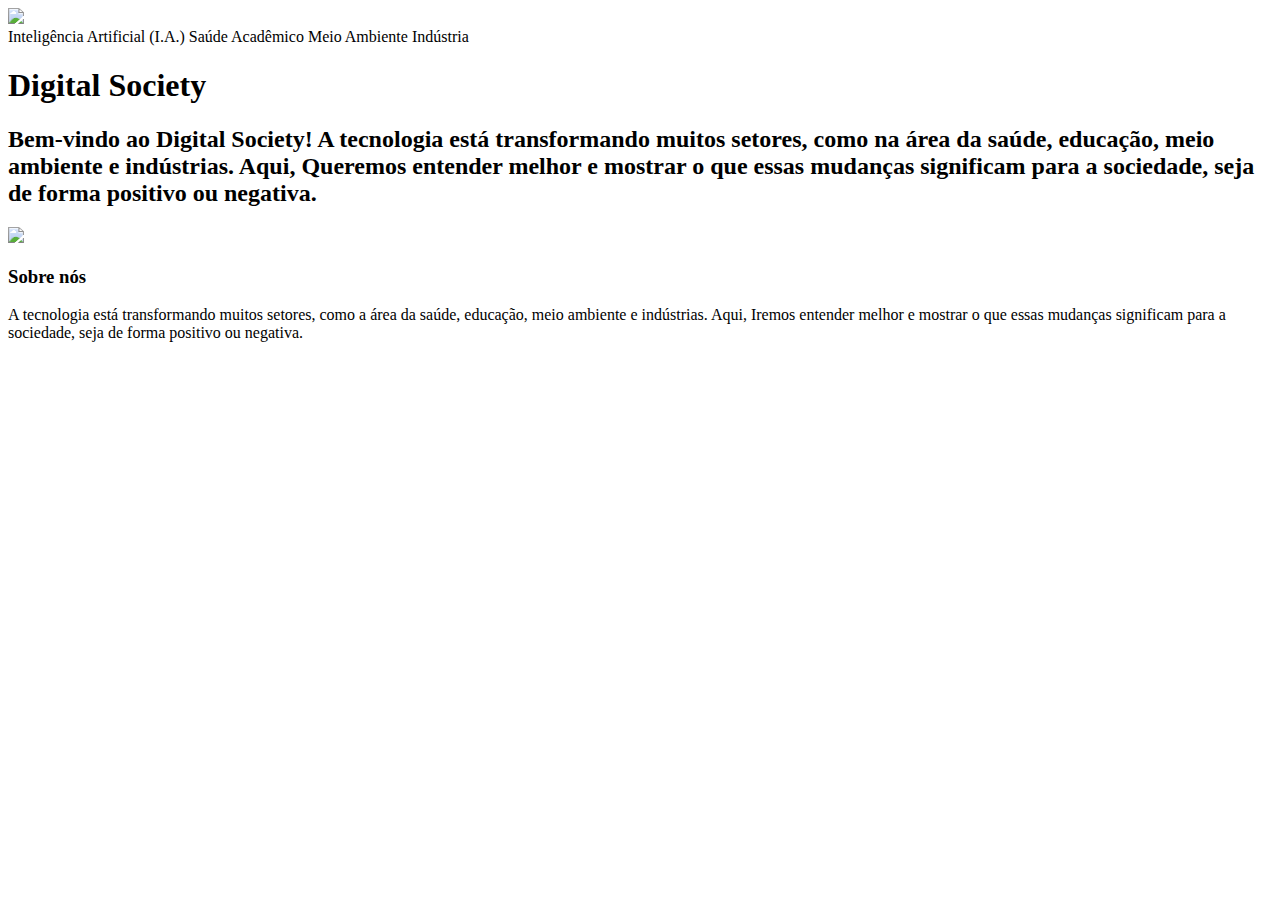
==== index.html @ 05af92c6 "Create index.html" ====
<!DOCTYPE html>
<html lang="pt-BR">

<head>
  <meta charset="UTF-8">
  <meta name="viewport" content="width=device-width, initial-scale=1.0">
  <meta name="description" content="">
  <title>Projeto do ano letivo</title>
  <link rel="stylesheet" type="text/css" href="style.css">
</head>

<body>
  <header class="cabecalho">
    <img class="cabecalho-imagem" src="Logo png.png">
    <nav class="cabecalho-menu">
      <a class="cabecalho-menu-item">Inteligência Artificial (I.A.)</a>
      <a class="cabecalho-menu-item">Saúde</a>
      <a class="cabecalho-menu-item">Acadêmico</a>
      <a class="cabecalho-menu-item">Meio Ambiente</a>
      <a class="cabecalho-menu-item">Indústria</a>
    </nav>
  </header>

  <main class="conteudo">
    <section class="conteudo-principal">
      <div class="conteudo-principal-escrito">
        <h1 class="conteudo-principal-escrito-titulo">Digital Society</h1>
        <h2 class="conteudo-principal-escrito-subtitulo">Bem-vindo ao Digital Society! A tecnologia está transformando muitos setores, como na área da saúde, educação, meio ambiente e indústrias. Aqui, Queremos entender melhor e mostrar o que essas mudanças significam para a sociedade, seja de forma positivo ou negativa.
        </h2>
    </div>
      <img class="conteudo-principal-imagem" src="wall-e png.png">
    </section>

    <section class="conteudo-secundario">
      <h3 class="conteudo-secundario-titulo">Sobre nós</h3>
      <p class="conteudo-secundario-paragrafo">A tecnologia está transformando muitos setores, como a área da saúde, educação, meio ambiente e indústrias. Aqui, Iremos entender melhor e mostrar o que essas mudanças significam para a sociedade, seja de forma positivo ou negativa.
      </p>
  </main>

  <footer class="rodape">
  </footer>
</body>

</html>
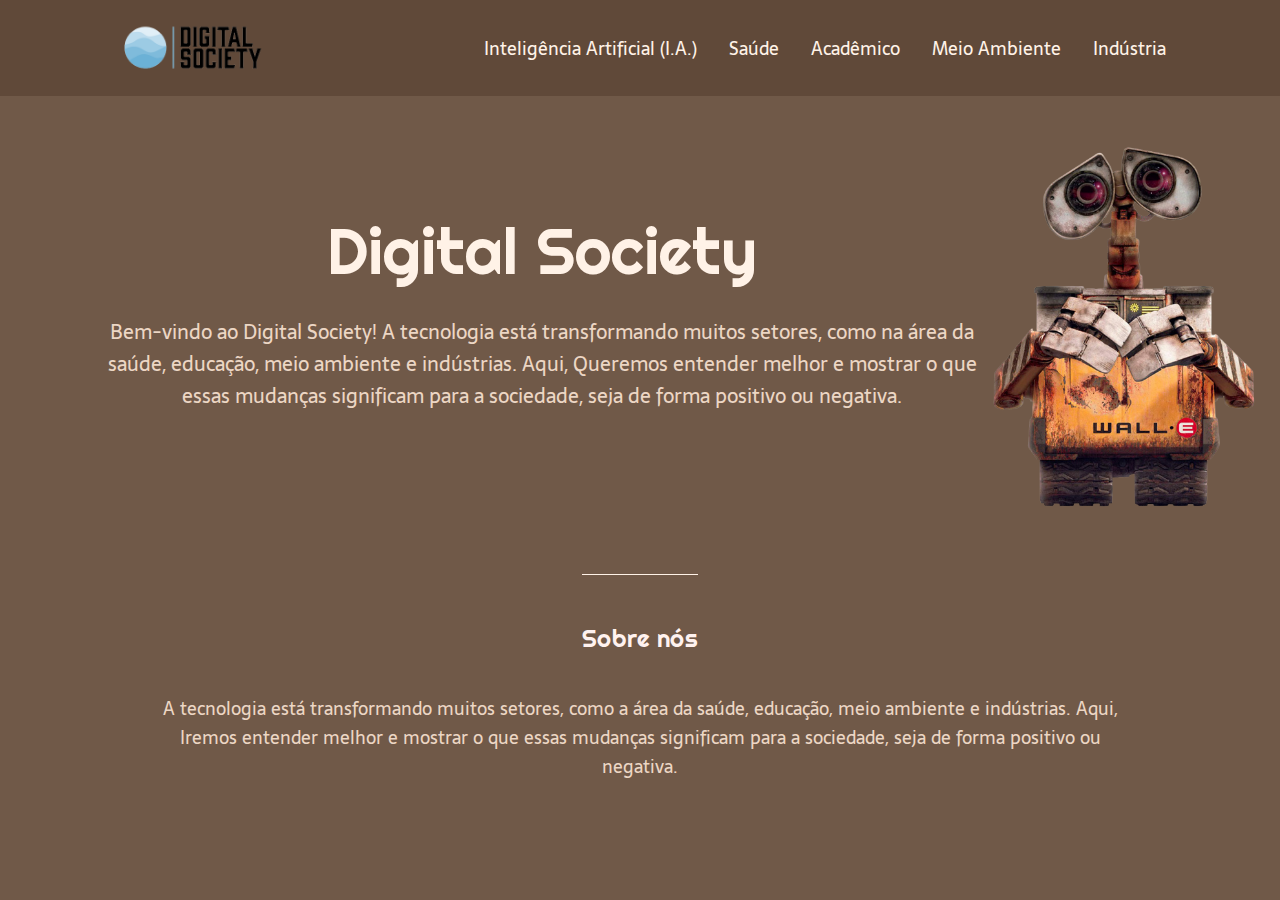
==== commit 267e075f: "Update index.html" ====
--- a/index.html
+++ b/index.html
@@ -7,6 +7,7 @@
   <meta name="description" content="">
   <title>Projeto do ano letivo</title>
   <link rel="stylesheet" type="text/css" href="style.css">
+  <link rel="icon" href="icon.png">
 </head>
 
 <body>
--- a/style.css
+++ b/style.css
@@ -0,0 +1,108 @@
+@import url('https://fonts.googleapis.com/css2?family=Righteous&family=Sarala:wght@400;700&display=swap');
+
+* {
+  margin: 0px;
+  padding: 0px;
+  box-sizing: border-box;
+  text-decoration: none;
+}
+
+body {
+  font-size: 100%;
+  background-color: hsl(26, 22%, 36%);
+  width: 100%;
+}
+
+.cabecalho {
+  display: flex;
+  flex-direction: row;
+  align-items: center;
+  justify-content: space-around;
+  padding: 10px;
+  background-color: hsl(25, 25%, 30%);
+}
+
+.cabecalho-imagem {
+  height: 76px;
+}
+
+.cabecalho-menu {
+  display: flex;
+  gap: 32px;
+}
+
+.cabecalho-menu-item {
+  font-family: 'Sarala', sans-serif;
+  color: #FFF2E7;
+  font-weight: 400;
+  font-size: 18px;
+}
+
+.conteudo {
+  margin-bottom: 48px;
+}
+
+.conteudo-principal {
+  display: flex;
+  flex-direction: row;
+  align-items: center;
+  justify-content: space-around;
+}
+
+.conteudo-principal-escrito {
+  display: flex;
+  flex-direction: column;
+  gap: 25px;
+  padding-left: 100px;
+}
+
+.conteudo-principal-escrito-titulo {
+  text-align: center;
+  font-family: 'Righteous', cursive;
+  font-weight: 400;
+  font-size: 64px;
+  color: #FFF2E7;
+}
+
+.conteudo-principal-escrito-subtitulo {
+  width: 68ch;
+  text-align: center;
+  font-family: 'Sarala', sans-serif;
+  font-weight: 400;
+  font-size: 20px;
+  color: #ECD6C4;
+}
+
+.conteudo-principal-imagem {
+  height: 430px;
+  position: relative;
+  padding-top: 50px;
+  padding-right: 75px;
+}
+
+.conteudo-secundario {
+  display: flex;
+  flex-direction: column;
+  align-items: center;
+  gap: 24px;
+  margin-top: 48px;
+}
+
+.conteudo-secundario-titulo {
+  border-top: 0.4px solid #FFF2E7;
+  padding-top: 48px;
+  font-family: 'Righteous', cursive;
+  font-weight: 400;
+  font-size: 24px;
+  color: #FFF2EF;
+  margin-bottom: 16px;
+}
+
+.conteudo-secundario-paragrafo {
+  width: 90ch;
+  text-align: center;
+  font-family: 'Sarala', sans-serif;
+  font-weight: 300;
+  font-size: 18px;
+  color: #ECD6C4
+}
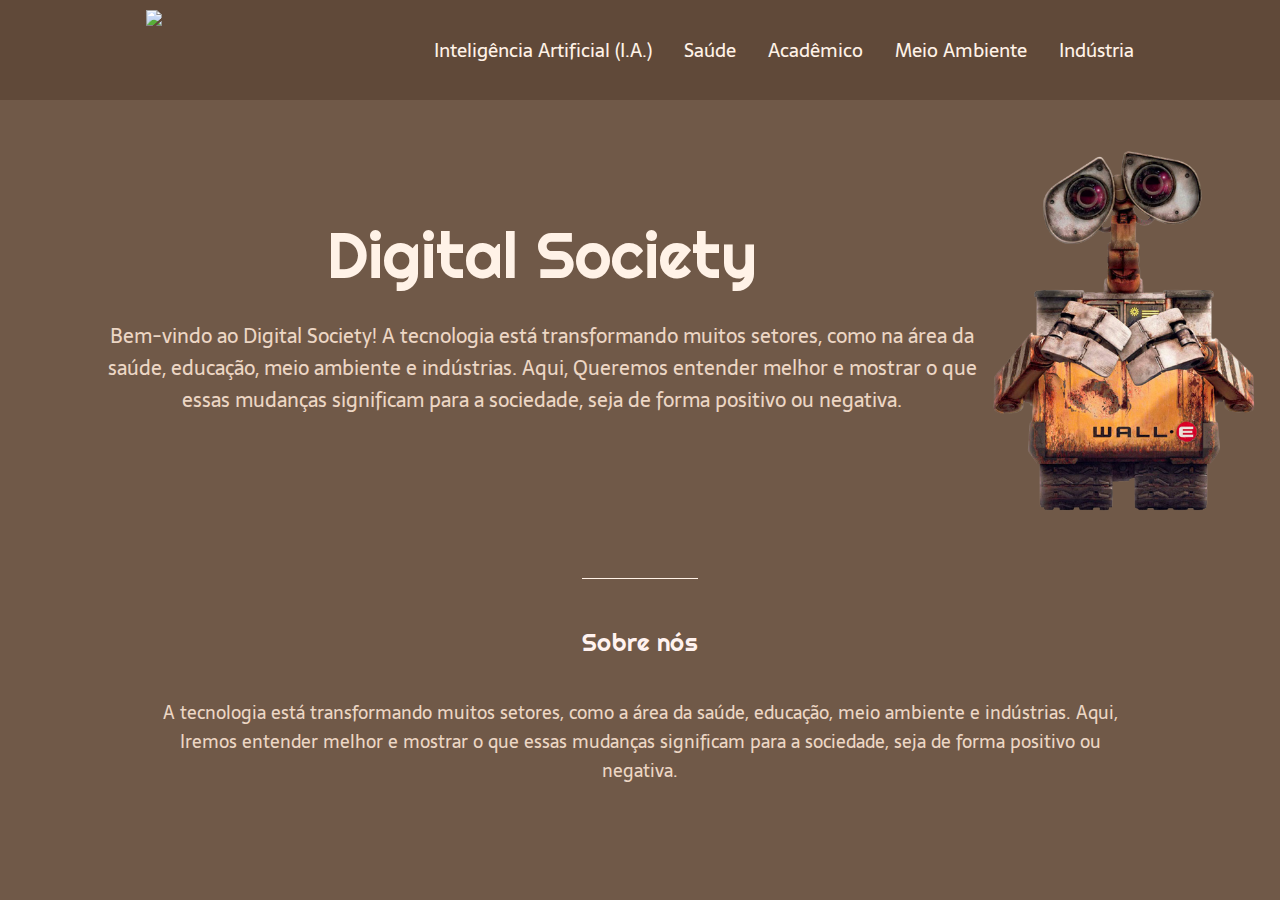
==== commit 469f241e: "Update index.html" ====
--- a/index.html
+++ b/index.html
@@ -8,13 +8,14 @@
   <title>Projeto do ano letivo</title>
   <link rel="stylesheet" type="text/css" href="style.css">
   <link rel="icon" href="icon.png">
+
 </head>
 
 <body>
   <header class="cabecalho">
-    <img class="cabecalho-imagem" src="Logo png.png">
+    <img class="cabecalho-imagem" href="index.html" src="logoazulpng.png">
     <nav class="cabecalho-menu">
-      <a class="cabecalho-menu-item">Inteligência Artificial (I.A.)</a>
+      <a class="cabecalho-menu-item" href="ia.html">Inteligência Artificial (I.A.)</a>
       <a class="cabecalho-menu-item">Saúde</a>
       <a class="cabecalho-menu-item">Acadêmico</a>
       <a class="cabecalho-menu-item">Meio Ambiente</a>
@@ -38,8 +39,6 @@
       </p>
   </main>
 
-  <footer class="rodape">
-  </footer>
 </body>
 
 </html>
--- a/style.css
+++ b/style.css
@@ -23,7 +23,7 @@
 }
 
 .cabecalho-imagem {
-  height: 76px;
+  height: 80px;
 }
 
 .cabecalho-menu {
@@ -35,7 +35,7 @@
   font-family: 'Sarala', sans-serif;
   color: #FFF2E7;
   font-weight: 400;
-  font-size: 18px;
+  font-size: 19px;
 }
 
 .conteudo {
@@ -106,3 +106,13 @@
   font-size: 18px;
   color: #ECD6C4
 }
+
+.conteudo-secundario-paragrafo2 {
+  width: 90ch;
+  display: flex;
+  text-align: justify;
+  font-family: 'Sarala', sans-serif;
+  font-weight: 300;
+  font-size: 18px;
+  color: #ECD6C4
+}
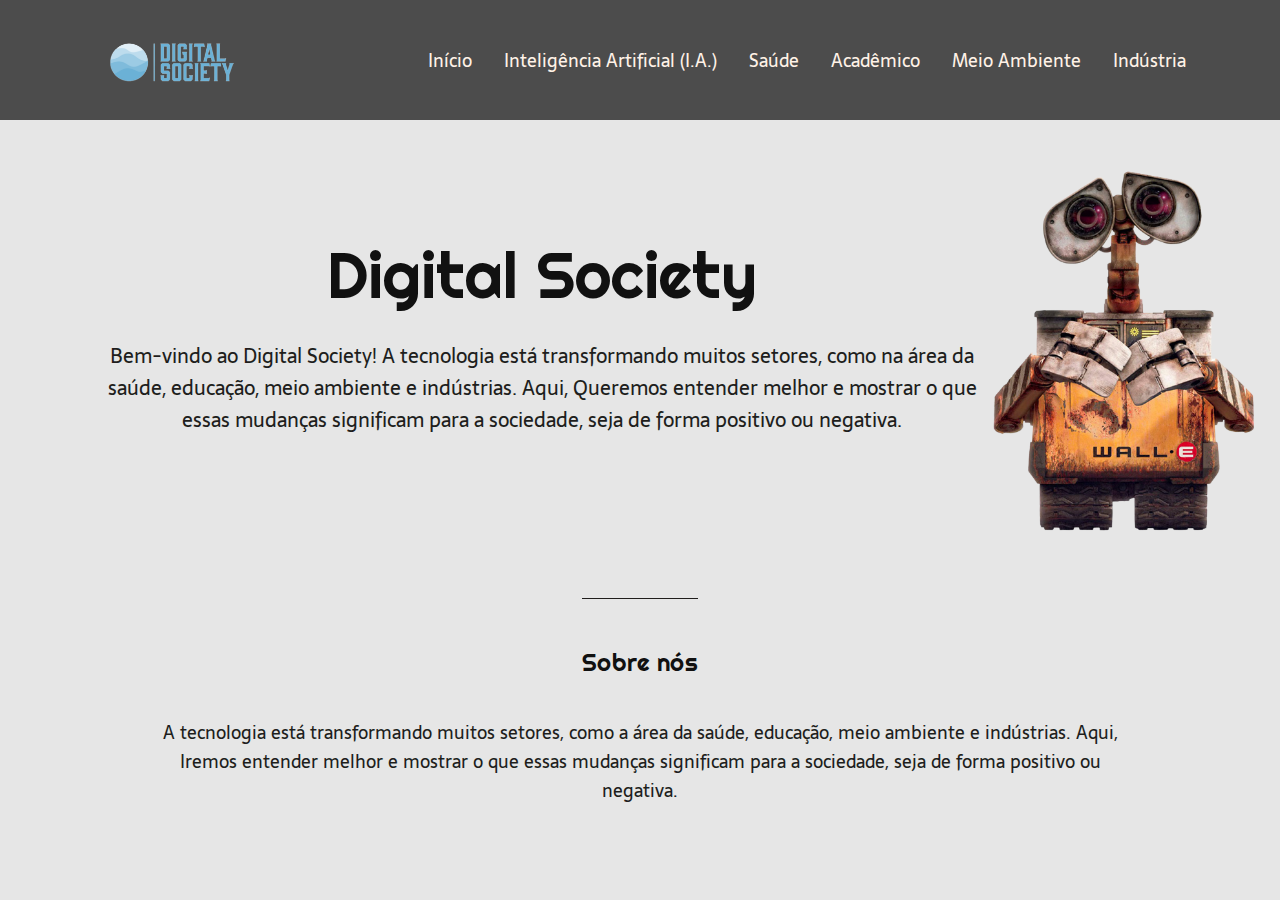
==== commit 0424619d: "Update index.html" ====
--- a/index.html
+++ b/index.html
@@ -15,6 +15,7 @@
   <header class="cabecalho">
     <img class="cabecalho-imagem" href="index.html" src="logoazulpng.png">
     <nav class="cabecalho-menu">
+      <a class="cabecalho-menu-item" href="index.html">Início</a>
       <a class="cabecalho-menu-item" href="ia.html">Inteligência Artificial (I.A.)</a>
       <a class="cabecalho-menu-item">Saúde</a>
       <a class="cabecalho-menu-item">Acadêmico</a>
--- a/style.css
+++ b/style.css
@@ -9,7 +9,7 @@
 
 body {
   font-size: 100%;
-  background-color: hsl(26, 22%, 36%);
+  background-color: #E6E6E6;
   width: 100%;
 }
 
@@ -19,11 +19,11 @@
   align-items: center;
   justify-content: space-around;
   padding: 10px;
-  background-color: hsl(25, 25%, 30%);
+  background-color: #4C4C4C;
 }
 
 .cabecalho-imagem {
-  height: 80px;
+  height: 100px;
 }
 
 .cabecalho-menu {
@@ -35,7 +35,7 @@
   font-family: 'Sarala', sans-serif;
   color: #FFF2E7;
   font-weight: 400;
-  font-size: 19px;
+  font-size: 18px;
 }
 
 .conteudo {
@@ -61,7 +61,7 @@
   font-family: 'Righteous', cursive;
   font-weight: 400;
   font-size: 64px;
-  color: #FFF2E7;
+  color: #111111;
 }
 
 .conteudo-principal-escrito-subtitulo {
@@ -70,7 +70,7 @@
   font-family: 'Sarala', sans-serif;
   font-weight: 400;
   font-size: 20px;
-  color: #ECD6C4;
+  color: #201e1c;
 }
 
 .conteudo-principal-imagem {
@@ -89,12 +89,12 @@
 }
 
 .conteudo-secundario-titulo {
-  border-top: 0.4px solid #FFF2E7;
+  border-top: 0.6px solid #201e1c;
   padding-top: 48px;
   font-family: 'Righteous', cursive;
   font-weight: 400;
   font-size: 24px;
-  color: #FFF2EF;
+  color: #111111;
   margin-bottom: 16px;
 }
 
@@ -104,7 +104,7 @@
   font-family: 'Sarala', sans-serif;
   font-weight: 300;
   font-size: 18px;
-  color: #ECD6C4
+  color: #201e1c
 }
 
 .conteudo-secundario-paragrafo2 {
@@ -116,3 +116,12 @@
   font-size: 18px;
   color: #ECD6C4
 }
+
+a:link {
+    text-decoration: none;
+   }
+   
+   a:hover {
+    text-decoration: underline;
+    color: #d3c7be;
+   }
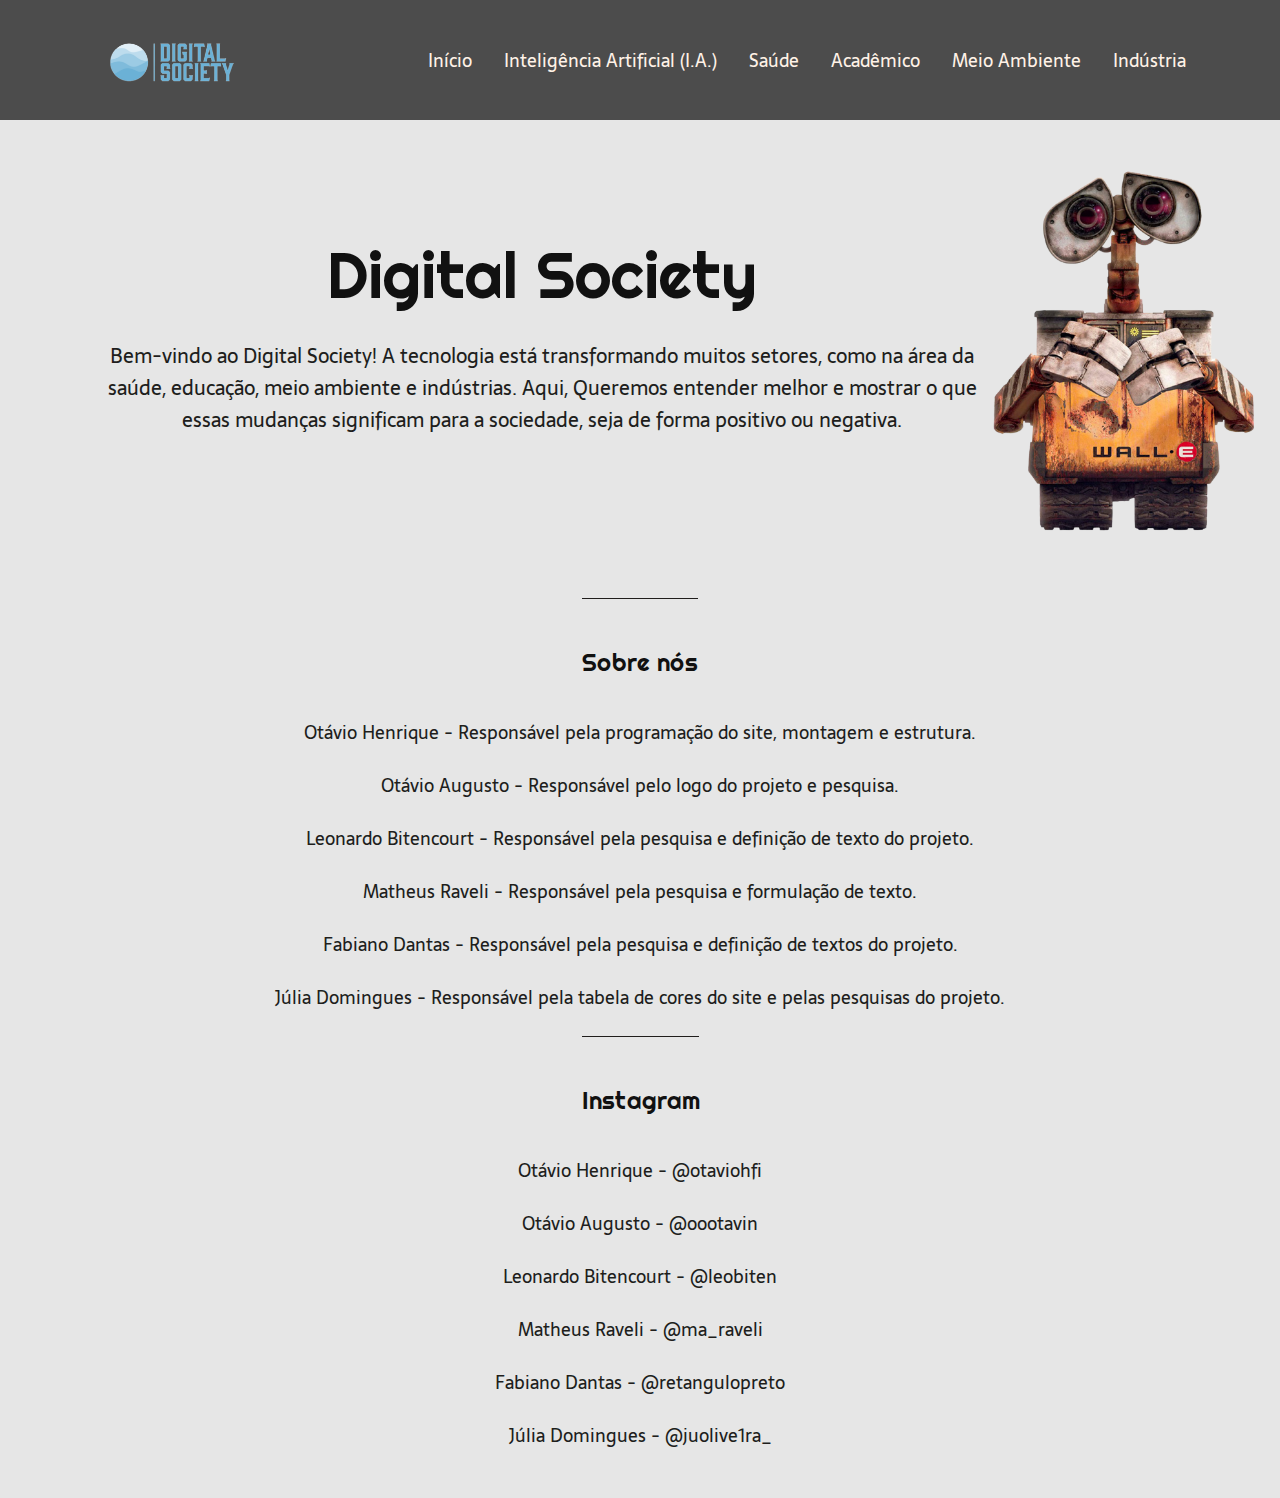
==== commit 24ade55c: "Update index.html" ====
--- a/index.html
+++ b/index.html
@@ -3,8 +3,7 @@
 
 <head>
   <meta charset="UTF-8">
-  <meta name="viewport" content="width=device-width, initial-scale=1.0">
-  <meta name="description" content="">
+  <meta name="viewport" content="width=device-width, initial-scale=1">
   <title>Projeto do ano letivo</title>
   <link rel="stylesheet" type="text/css" href="style.css">
   <link rel="icon" href="icon.png">
@@ -36,8 +35,19 @@
 
     <section class="conteudo-secundario">
       <h3 class="conteudo-secundario-titulo">Sobre nós</h3>
-      <p class="conteudo-secundario-paragrafo">A tecnologia está transformando muitos setores, como a área da saúde, educação, meio ambiente e indústrias. Aqui, Iremos entender melhor e mostrar o que essas mudanças significam para a sociedade, seja de forma positivo ou negativa.
-      </p>
+      <p class="conteudo-secundario-paragrafo"><strong>Otávio Henrique</strong> - Responsável pela programação do site, montagem e estrutura.​</p>
+      <p class="conteudo-secundario-paragrafo"><strong>Otávio Augusto</strong> - Responsável pelo logo do projeto e pesquisa.​​</p>
+      <p class="conteudo-secundario-paragrafo"><strong>Leonardo Bitencourt</strong> - Responsável pela pesquisa e definição de texto do projeto.​​</p>
+      <p class="conteudo-secundario-paragrafo"><strong>Matheus Raveli</strong> - Responsável pela pesquisa e formulação de texto.​</p>
+      <p class="conteudo-secundario-paragrafo"><strong>Fabiano Dantas</strong> - Responsável pela pesquisa e definição de textos do projeto.​​</p>
+      <p class="conteudo-secundario-paragrafo"><strong>Júlia Domingues</strong> - Responsável pela tabela de cores do site e pelas pesquisas do projeto.​​</p>
+      <h3 class="conteudo-secundario-titulo">Instagram</h3>
+      <p class="conteudo-secundario-paragrafo"><strong>Otávio Henrique</strong> - @otaviohfi​</p>
+      <p class="conteudo-secundario-paragrafo"><strong>Otávio Augusto</strong> - @oootavin</p>
+      <p class="conteudo-secundario-paragrafo"><strong>Leonardo Bitencourt</strong> - @leobiten​​</p>
+      <p class="conteudo-secundario-paragrafo"><strong>Matheus Raveli</strong> - @ma_raveli​</p>
+      <p class="conteudo-secundario-paragrafo"><strong>Fabiano Dantas</strong> - @retangulopreto​​</p>
+      <p class="conteudo-secundario-paragrafo"><strong>Júlia Domingues</strong> - @juolive1ra_​​</p>
   </main>
 
 </body>
